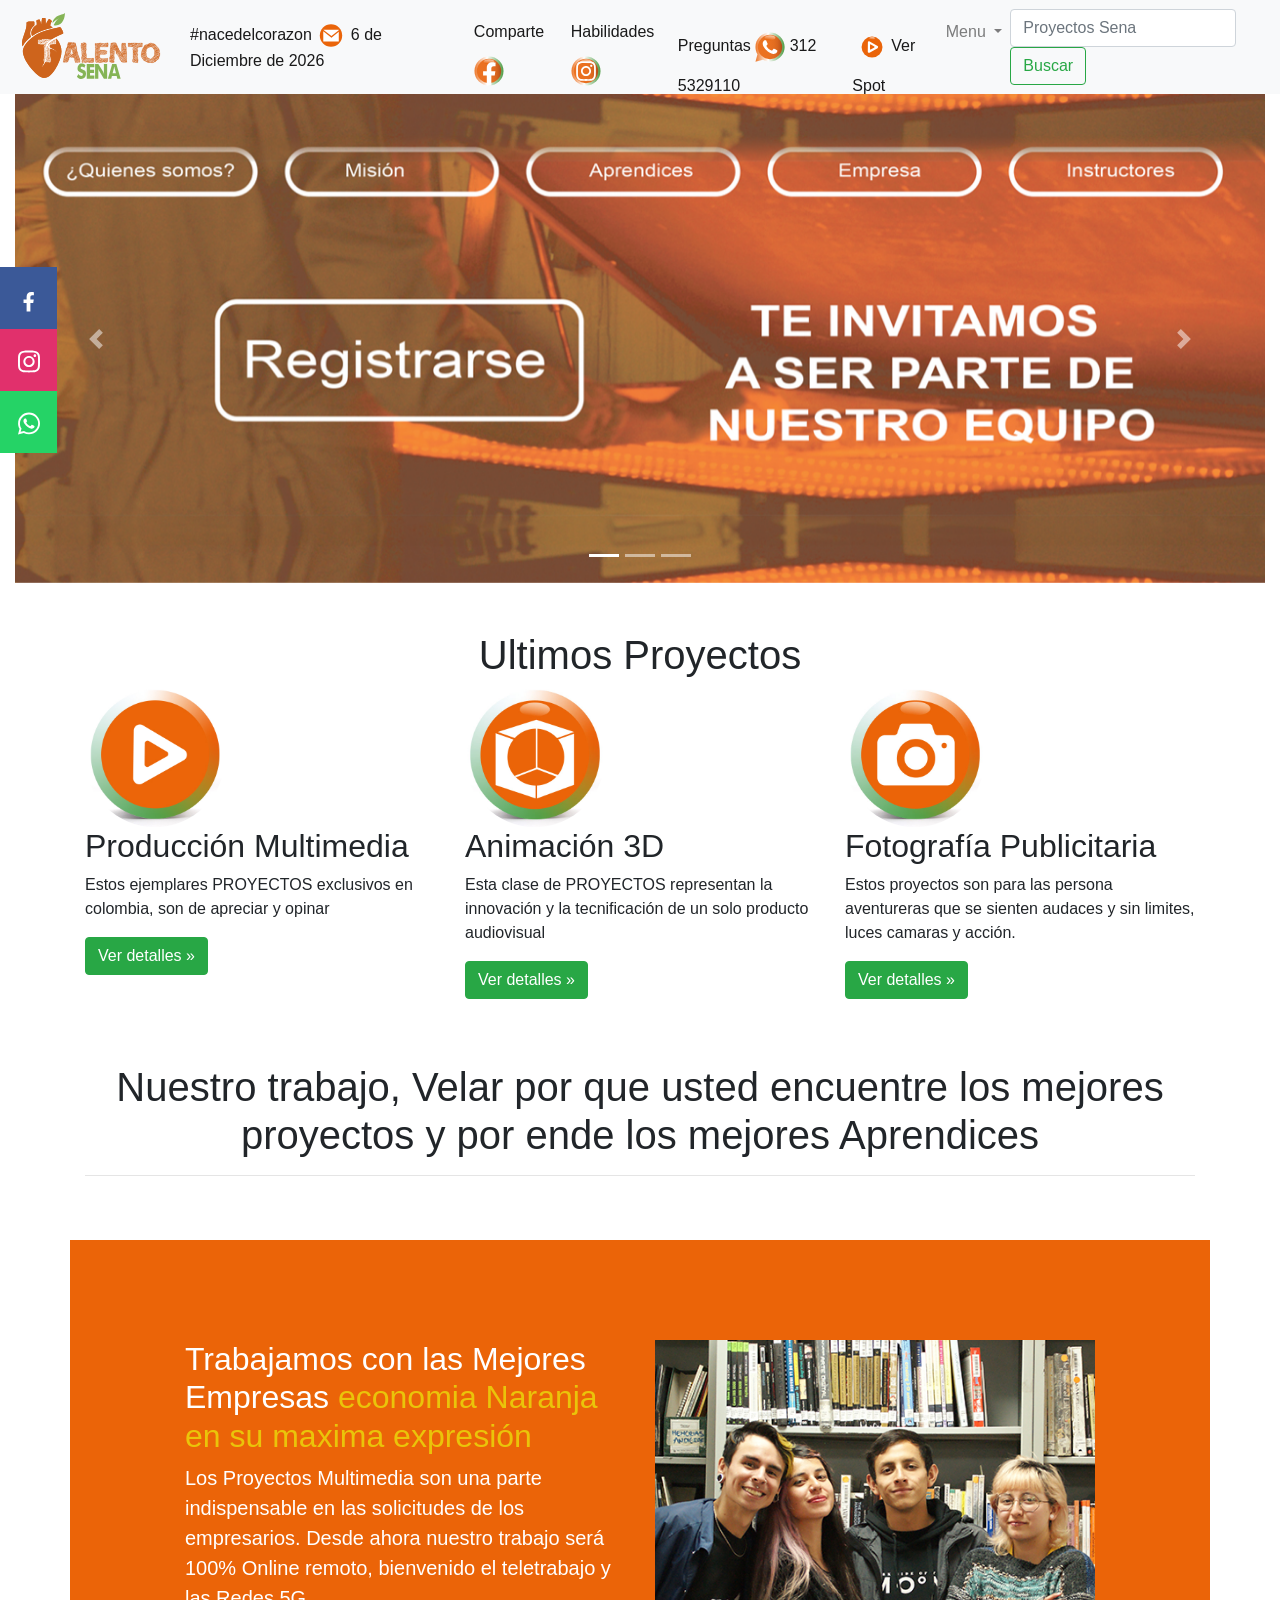
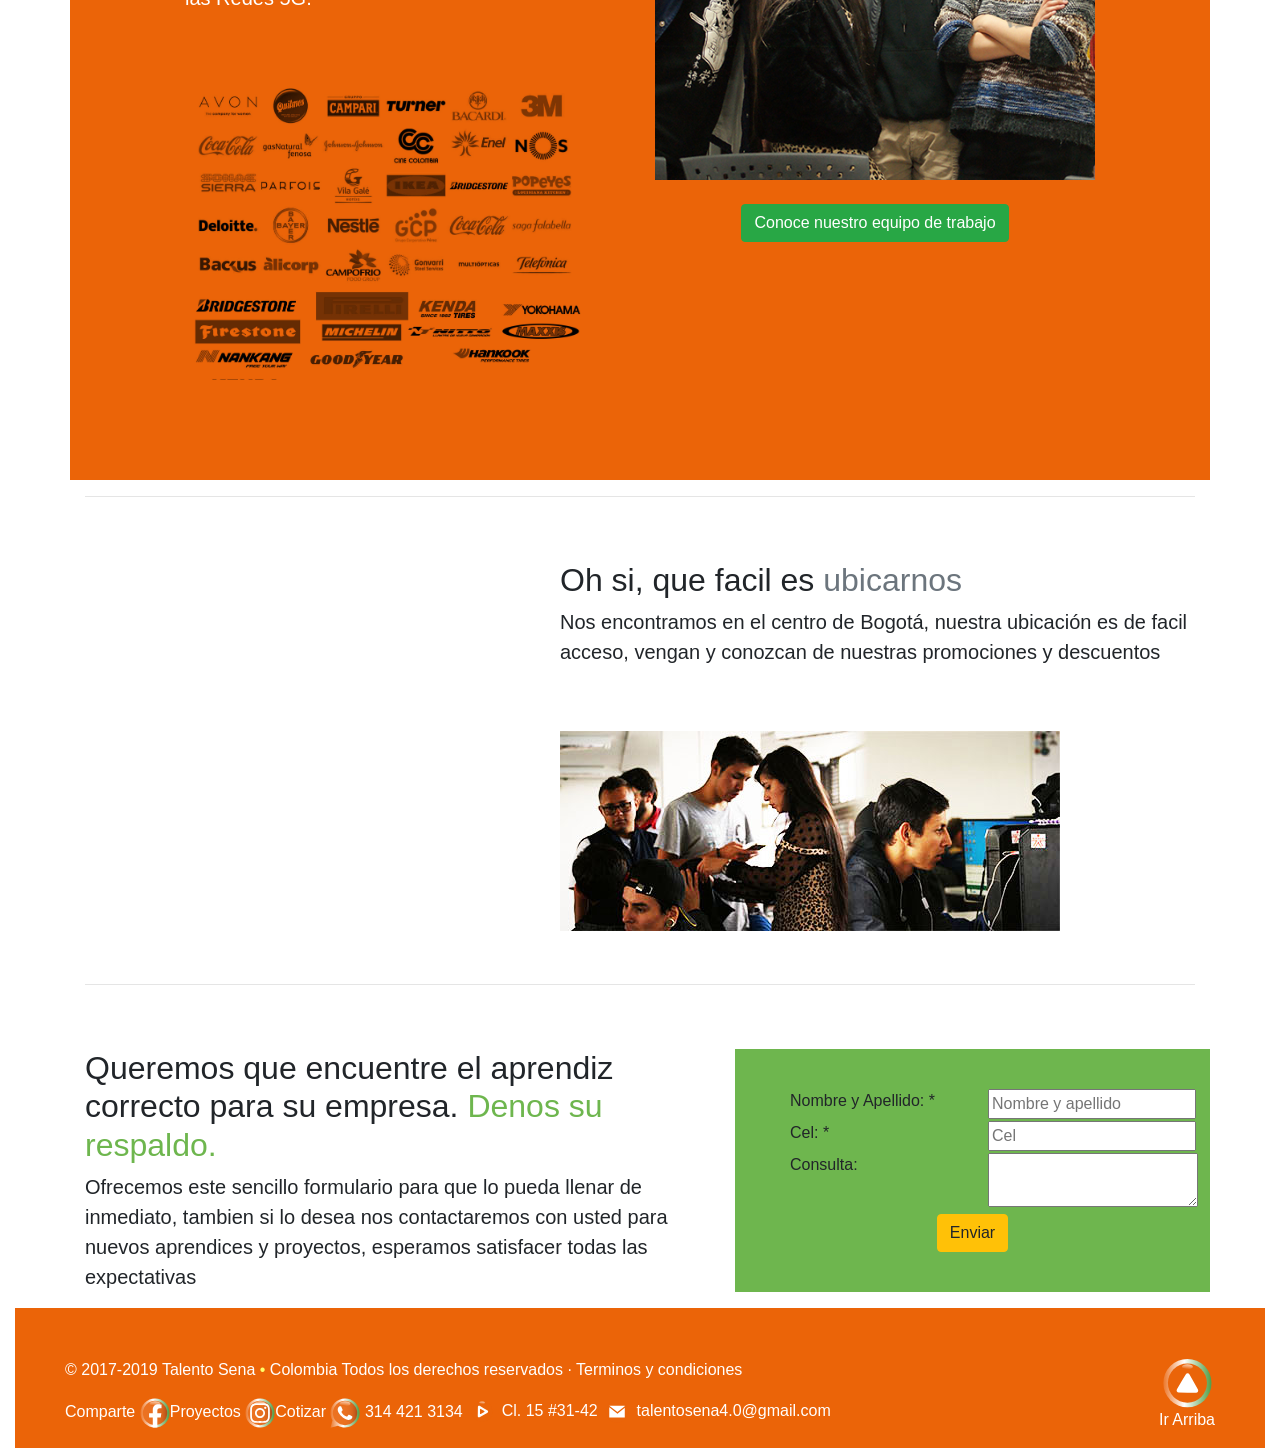
==== index.html @ 84107484 "version inicial 1.0" ====
<!DOCTYPE html>
<html lang="es">
<head>
  <meta charset="UTF-8">
    
    <meta name="viewport" content="width=device-width, initial-scale=1, shrink-to-fit=no">
    <meta name="description" content="talento sena">
    <title>Talento Sena</title>

    <link rel="stylesheet" type="text/css" href="css/bootstrap.min.css">
    <link rel="stylesheet" type="text/css" href="css/animate.css">
    <link rel="stylesheet" type="text/css" href="css/miestilo.css">
    <link rel="shortcut icon" href="favicon.ico" type="image/x-icon">
    <link rel="icon" href="favicon.ico" type="image/x-icon">
    <link rel="stylesheet" href="https://cdnjs.cloudflare.com/ajax/libs/font-awesome/4.7.0/css/font-awesome.min.css">

  </head>
  <body>
    <div class="icon-bar">
  <span title="Siguenos en nuestro Marketplace"><a href="#" class="facebook"><img src="img/facebookW.svg" class="animated rubberBand infinite" height="25px"></a></span>
  <span title="Comparte nuestros Rines y Llantas"><a href="#" class="ins"><img src="img/instagram-w.svg" class="animated rubberBand infinite" height="25px"></a></span>
  <span title="Escribenos, te responderemos de inmediato"><a href="https://api.whatsapp.com/send?phone=573144213134&amp;text=Hola!%20somos%20Rines%20y%20Llantas%20AM%20estamos%20para%20servirle" class="wp"><img src="img/whatsapp-w.svg" class="animated rubberBand infinite" height="25px" ></a></span>
    </div>
<div class="container-fluid">
  <div class="row">
  <nav class="col-lg-12 col-sm-12 navbar navbar-expand-md navbar-light bg-light">
    <a class="navbar-brand" href="#"><img src="img/logo.svg" width="150px"></a>
    <button class="navbar-toggler" type="button" data-toggle="collapse" data-target="#navbarCollapse" aria-controls="navbarCollapse" aria-expanded="false" aria-label="Toggle navigation">
      <span class="navbar-toggler-icon"></span>
    </button>
    <div class="collapse navbar-collapse" id="navbarCollapse">
      <ul class="navbar-nav mr-auto">
        <li class="nav-item active">
          <a class="nav-link" href="#">#nacedelcorazon<span class="sr-only">(current)</span>&nbsp;<img src="img/mail.svg" width="30px" height="100%">&nbsp;<script>
var meses = new Array ("Enero","Febrero","Marzo","Abril","Mayo","Junio","Julio","Agosto","Septiembre","Octubre","Noviembre","Diciembre");
var f=new Date();
document.write(f.getDate() + " de " + meses[f.getMonth()] + " de " + f.getFullYear());
</script></a>
        </li>      
        <!--<li class="nav-item">
          <a class="nav-link disabled" href="https://getbootstrap.com/docs/4.3/examples/carousel/#">Disabled</a>
        </li>-->
      </ul>
      <ul class="navbar-nav">   
        <li class="nav-item active d-flex justify-content-end">
          <a class="nav-link animated tada infinite" href="#">Comparte<span class="sr-only">(current)</span>&nbsp;<img src="img/facebook-brands.svg" width="30px" height="100%"></a>
          <a class="nav-link" href="#">Habilidades<span class="sr-only">(current)</span>&nbsp;<img src="img/instagram-brands.svg" width="30px" height="100%"></a>
          <a class="nav-link animated tada infinite" href="https://api.whatsapp.com/send?phone=57312 5329110&amp;text=Hola!%20somos%20Talento%20Sena%20estamos%20para%20servirle">Preguntas<span class="sr-only">(current)</span>&nbsp;<img src="img/whatsapp-brands.svg" width="30px" height="100%">&nbsp;312 5329110</a>
          <a class="nav-link" href="#ubicacion"><span class="sr-only">(current)</span>&nbsp;<img src="img/home-solid.svg" width="30px" height="100%">&nbsp;Ver Spot</a>
        </li>
        <li class="nav-item dropdown">
        <a class="nav-link dropdown-toggle" href="#" id="navbarDropdownMenuLink" data-toggle="dropdown" aria-haspopup="true" aria-expanded="false">
          Menu
        </a>
        <div class="dropdown-menu" aria-labelledby="navbarDropdownMenuLink">
          <a class="dropdown-item" href="#">Aprendices</a>
          <a class="dropdown-item" href="#">Empresas</a>
          <a class="dropdown-item" href="#">Instructores</a>
        </div>
      </li>
      </ul>
      <form class="form-inline my-2 my-lg-0">
      <input class="form-control mr-sm-2" type="search" placeholder="Proyectos Sena" aria-label="Search">
      <button class="btn btn-outline-success my-2 my-sm-0" type="submit">Buscar</button>
    </form>
    </div>
  </nav>
  <div id="carouselExampleIndicators" class="col-lg-12 col-sm-12 carousel slide" data-ride="carousel">
  <ol class="carousel-indicators">
    <li data-target="#carouselExampleIndicators" data-slide-to="0" class="active"></li>
    <li data-target="#carouselExampleIndicators" data-slide-to="1"></li>
    <li data-target="#carouselExampleIndicators" data-slide-to="2"></li>
  </ol>
  <div class="carousel-inner">
    <div class="carousel-item active">
      <img src="img/slide1.jpg" class="d-block w-100" alt="rines">
    </div>
    <div class="carousel-item">
      <img src="img/slide2.jpg" class="d-block w-100" alt="llantas">
    </div>
    <div class="carousel-item">
      <img src="img/slide3.jpg" class="d-block w-100" alt="rines y llantas">
    </div>
  </div>
  <a class="carousel-control-prev" href="#carouselExampleIndicators" role="button" data-slide="prev">
    <span class="carousel-control-prev-icon" aria-hidden="true"></span>
    <span class="sr-only">anterior</span>
  </a>
  <a class="carousel-control-next" href="#carouselExampleIndicators" role="button" data-slide="next">
    <span class="carousel-control-next-icon" aria-hidden="true"></span>
    <span class="sr-only">siguiente</span>
  </a>
  </div>
  <div class="col-lg-12"><br><br></div>
  <!-- Marketing messaging and featurettes
  ================================================== -->
  <!-- Wrap the rest of the page in another container to center all the content. -->

  <div class="container marketing">
    <center><h1>Ultimos Proyectos</h1></center>

    <!-- Three columns of text below the carousel -->
    <div class="row">
      <div class="col-lg-4">
        <img src="img/pm1.jpg" class="redondo">
        <h2>Producción Multimedia</h2>
        <p>Estos ejemplares PROYECTOS exclusivos en colombia, son de apreciar y opinar</p>
        <p><a class="btn btn-success" href="#" role="button" type="button" class="btn btn-primary" data-toggle="modal" data-target="#bd-example-modal-lg">Ver detalles »</a></p>
                <!-- Modal -->
        <div class="modal fade" id="bd-example-modal-lg" tabindex="-1" role="dialog" aria-labelledby="exampleModalCenterTitle" aria-hidden="true">
          <div class="modal-dialog modal-lg" role="document">
            <div class="modal-content">
              <div class="modal-header">
                <h5 class="modal-title" id="exampleModalLongTitle">Especialidad</h5><img src="img/stars.svg" width="26px"><img src="img/stars.svg" width="26px"><img src="img/stars.svg" width="26px"><img src="img/stars.svg" width="26px"><img src="img/stars.svg" width="26px">
                <button type="button" class="close" data-dismiss="modal" aria-label="Close">
                  <span aria-hidden="true">&times;</span>
                </button>
              </div>
              <div class="modal-body">
              <img src="img/pmultimedia1.jpg" width="100%">
              </div>
              <div class="modal-footer">
                <button type="button" class="btn btn-secondary" data-dismiss="modal">Cerrar</button>
                <button type="button" class="btn btn-primary">Compartir</button>
              </div>
            </div>
          </div>
        </div>
      </div><!-- /.col-lg-4 -->
      <div class="col-lg-4">
        <img src="img/3d2.jpg" class="redondo">
        <h2>Animación 3D</h2>
        <p>Esta clase de PROYECTOS representan la innovación y la tecnificación de un solo producto audiovisual</p>
        <p><a class="btn btn-success" href="#" role="button" type="button" class="btn btn-primary" data-toggle="modal" data-target="#bd-example-modal-lg2">Ver detalles »</a></p>
                <!-- Modal -->
        <div class="modal fade" id="bd-example-modal-lg2" tabindex="-1" role="dialog" aria-labelledby="exampleModalCenterTitle" aria-hidden="true">
          <div class="modal-dialog modal-lg" role="document">
            <div class="modal-content">
              <div class="modal-header">
                <h5 class="modal-title" id="exampleModalLongTitle">Especialidad</h5><img src="img/stars.svg" width="26px"><img src="img/stars.svg" width="26px"><img src="img/stars.svg" width="26px"><img src="img/stars.svg" width="26px">
                <button type="button" class="close" data-dismiss="modal" aria-label="Close">
                  <span aria-hidden="true">&times;</span>
                </button>
              </div>
              <div class="modal-body">
              <img src="img/a3d1.jpg" width="100%">
              </div>
              <div class="modal-footer">
                <button type="button" class="btn btn-secondary" data-dismiss="modal">Cerrar</button>
                <button type="button" class="btn btn-primary">Compartir</button>
              </div>
            </div>
          </div>
        </div>
      </div><!-- /.col-lg-4 -->
      <div class="col-lg-4">
        <img src="img/fp3.jpg" class="redondo">
        <h2>Fotografía Publicitaria</h2>
        <p>Estos proyectos son para las persona aventureras que se sienten audaces y sin limites, luces camaras y acción.</p>
        <p><a class="btn btn-success" href="#" role="button" type="button" class="btn btn-primary" data-toggle="modal" data-target="#bd-example-modal-lg3">Ver detalles »</a></p>
                <!-- Modal -->
        <div class="modal fade" id="bd-example-modal-lg3" tabindex="-1" role="dialog" aria-labelledby="exampleModalCenterTitle" aria-hidden="true">
          <div class="modal-dialog modal-lg" role="document">
            <div class="modal-content">
              <div class="modal-header">
                <h5 class="modal-title" id="exampleModalLongTitle">Especialidad</h5><img src="img/stars.svg" width="26px"><img src="img/stars.svg" width="26px"><img src="img/stars.svg" width="26px"><img src="img/stars.svg" width="26px">
                <button type="button" class="close" data-dismiss="modal" aria-label="Close">
                  <span aria-hidden="true">&times;</span>
                </button>
              </div>
              <div class="modal-body">
              <img src="img/fpublicitaria1.jpg" width="100%">
              </div>
              <div class="modal-footer">
                <button type="button" class="btn btn-secondary" data-dismiss="modal">Cerrar</button>
                <button type="button" class="btn btn-primary">Compartir</button>
              </div>
            </div>
          </div>
        </div>
      </div><!-- /.col-lg-4 -->
    </div><!-- /.row -->
    <div class="col-lg-12"><br><br></div>

    <!-- START THE FEATURETTES -->
    <center><h1>Nuestro trabajo, Velar por que usted encuentre los mejores proyectos y por ende los mejores Aprendices</h1></center>
    <hr class="featurette-divider">
  <div class="col-lg-12"><br><br></div>
    <div class="row featurette" style="background-color: #EB6408; padding: 100px">
      <div class="col-lg-6 col-md-7">
        <h2 class="featurette-heading" style="color: white">Trabajamos con las Mejores Empresas<span style="color: #EAC40A">&nbsp;economia Naranja en su maxima expresión</span></h2>
        <p class="lead" style="color: white">Los Proyectos Multimedia son una parte indispensable en las solicitudes de los empresarios. Desde ahora nuestro trabajo será 100% Online remoto, bienvenido el teletrabajo y las Redes 5G.</p><br><br><img src="img/marcas.jpg" width="400px">
      </div>
      <div class="col-lg-6 col-md-5">
        <img src="img/equipo.jpg" width="100%"><br><br>
        <p style="display: flex; justify-content: center; margin: auto;"><a class="btn btn-success" href="#" role="button" type="button" class="btn btn-primary" data-toggle="modal" data-target="#bd-example-modal-lg4">Conoce nuestro equipo de trabajo</a></p>
        <!-- Modal -->
        <div class="modal fade" id="bd-example-modal-lg4" tabindex="-1" role="dialog" aria-labelledby="exampleModalCenterTitle" aria-hidden="true">
          <div class="modal-dialog modal-lg" role="document">
            <div class="modal-content">
              <div class="modal-header">
                <h5 class="modal-title" id="exampleModalLongTitle">Equipo de Trabajo</h5><img src="img/stars.svg" width="26px"><img src="img/stars.svg" width="26px"><img src="img/stars.svg" width="26px"><img src="img/stars.svg" width="26px"><img src="img/stars.svg" width="26px">
                <button type="button" class="close" data-dismiss="modal" aria-label="Close">
                  <span aria-hidden="true">&times;</span>
                </button>
              </div>
              <div class="modal-body">
                <div class="row">
                  <div class="col-lg-3">
                    <img src="img/sua.jpg" class="redondo">
                    <h4>Brayan Sua</h4>
                    <p>Estos ejemplares PROYECTOS exclusivos en colombia, son de apreciar y opinar</p>
                    <p><a class="btn btn-success" href="#" role="button" type="button" class="btn btn-primary" data-toggle="modal" data-target="#bd-example-modal-lg">Portafolio »</a></p>
                  </div><!-- /.col-lg-4 -->
                  <div class="col-lg-3">
                    <img src="img/maria.jpg" class="redondo">
                    <h4>Maria Pabon</h4>
                    <p>Estos ejemplares PROYECTOS exclusivos en colombia, son de apreciar y opinar</p>
                    <p><a class="btn btn-success" href="#" role="button" type="button" class="btn btn-primary" data-toggle="modal" data-target="#bd-example-modal-lg">Portafolio »</a></p>
                  </div><!-- /.col-lg-4 -->
                  <div class="col-lg-3">
                    <img src="img/juanp.jpg" class="redondo">
                    <h4>Juan Londoño</h4>
                    <p>Estos ejemplares PROYECTOS exclusivos en colombia, son de apreciar y opinar</p>
                    <p><a class="btn btn-success" href="#" role="button" type="button" class="btn btn-primary" data-toggle="modal" data-target="#bd-example-modal-lg">Portafolio »</a></p>
                  </div><!-- /.col-lg-4 -->
                  <div class="col-lg-3">
                    <img src="img/joha.jpg" class="redondo">
                    <h4>Johana Ramirez</h4>
                    <p>Estos ejemplares PROYECTOS exclusivos en colombia, son de apreciar y opinar</p>
                    <p><a class="btn btn-success" href="#" role="button" type="button" class="btn btn-primary" data-toggle="modal" data-target="#bd-example-modal-lg">Portafolio »</a></p>
                  </div><!-- /.col-lg-4 -->
                </div>
              </div>
              <div class="modal-footer">
                <button type="button" class="btn btn-secondary" data-dismiss="modal">Cerrar</button>
                <button type="button" class="btn btn-primary">Compartir</button>
              </div>
            </div>
          </div>
        </div>
      </div>
    </div>

    <hr class="featurette-divider">
  <div class="col-lg-12"><br><br></div>
    <div class="row featurette">
      <div class="col-lg-7 col-md-7 col-sm-12 order-md-2">
        <h2 class="featurette-heading">Oh si, que facil es<span class="text-muted">&nbsp;ubicarnos</span></h2>
        <p class="lead">Nos encontramos en el centro de Bogotá, nuestra ubicación es de facil acceso, vengan y conozcan de nuestras promociones y descuentos</p>
        <div class="col-lg-12"><br><br></div>
        <img src="img/trabajo.jpg">
      </div>
      <div class="col-lg-5 col-md-5 col-sm-12 order-md-1" id="ubicacion">
        <iframe src="https://www.google.com/maps/embed?pb=!1m18!1m12!1m3!1d994.2347350071971!2d-74.0920988708102!3d4.604955636566678!2m3!1f0!2f0!3f0!3m2!1i1024!2i768!4f13.1!3m3!1m2!1s0x8e3f993c8d7160e3%3A0x4eb5c2cc6a7f9a68!2sRINES%20%26%20LLANTAS%20A.M!5e0!3m2!1ses!2sco!4v1570498695067!5m2!1ses!2sco" width="450" height="400" frameborder="0" style="border:0;" allowfullscreen=""></iframe>
      </div>
    </div>

    <hr class="featurette-divider">
    <div class="col-lg-12"><br><br></div>
    <div class="row featurette">
      <div class="col-md-7">
        <h2 class="featurette-heading">Queremos que encuentre el aprendiz correcto para su empresa. <span style="color: #6EB64E">Denos su respaldo.</span></h2>
        <p class="lead">Ofrecemos este sencillo formulario para que lo pueda llenar de inmediato, tambien si lo desea nos contactaremos con usted para nuevos aprendices y proyectos, esperamos satisfacer todas las expectativas</p>
      </div>
      <div class="col-md-5">
        <form action="envia.php" method="post" class="form-consulta">
        <div class="row animated jackInTheBox" id="tiempo1" style="background-color: #6EB64E ; padding:40px">
            <div class="col-md-6 animated bounceInLeft" id="tiempo2">
                    <label>Nombre y Apellido: <span>*</span>
            </div>
            <div class="col-md-6 animated bounceInRight" id="tiempo3">
                    <input type="text" name="nombre" placeholder="Nombre y apellido" class="campo-form" required>
                    </label>
            </div>
            <div class="col-md-6 animated bounceInLeft" id="tiempo4">
                    <label>Cel: <span>*</span>
            </div>
            <div class="col-md-6 animated bounceInRight" id="tiempo5">
                    <input type="text" name="cel" placeholder="Cel" class="campo-form" required>
                    </label>
            </div>
            <div class="col-md-6 animated bounceInLeft" id="tiempo6">    
                    <label>Consulta:
            </div>
            <div class="col-md-6 animated bounceInRight" id="tiempo7"> 
                    <textarea name="consulta" class="campo-form"></textarea>
                    </label>
            </div>
            <div class="col-md-12 animated jackInTheBox" id="tiempo8">
                    <center><input type="submit" value="Enviar" class="btn btn-warning"></center>
            </div>
                  </form>
      </div>
    </div>

    <hr class="featurette-divider">

    <!-- /END THE FEATURETTES -->

  </div>
</div>
</div>


  <!-- FOOTER -->
  <footer class="col-lg-12 col-sm-12" style="display:block; background-color: #EB6408; padding: 50px; color: white; height: 100%">
    <p class="float-right"><a href="#" style="color: white"><img src="img/arriba.svg">Ir Arriba</a></p>
    <p>© 2017-2019 Talento Sena&nbsp;<span style="color: #ffff68">•</span> Colombia <a href="#" style="color: white">Todos los derechos reservados</a> · <a href="#" style="color: white">Terminos y condiciones</a></p>
    <a class="float-left" href="#" style="color: white">Comparte<span class="sr-only">(current)</span>&nbsp;<img src="img/facebook-brands.svg" width="30px" height="100%"></a>
    <a class="float-left" href="#" style="color: white">Proyectos<span class="sr-only">(current)</span>&nbsp;<img src="img/instagram-brands.svg" width="30px" height="100%"></a>
    <a class="float-left" href="https://api.whatsapp.com/send?phone=573144213134&amp;text=Hola!%20somos%20Rines%20y%20Llantas%20AM%20estamos%20para%20servirle" style="color: white">Cotizar<span class="sr-only">(current)</span>&nbsp;<img src="img/whatsapp-brands.svg" width="30px" height="100%">&nbsp;314 421 3134</a>
    <a class="float-left" href="#ubicacion" style="color: white"><span class="sr-only">(current)</span>&nbsp;<img src="img/home-solid.svg" width="30px" height="100%">&nbsp;Cl. 15 #31-42&nbsp;<img src="img/mail.svg" width="30px" height="100%">&nbsp;talentosena4.0@gmail.com</a>
  </footer>
</main>
<script src="https://code.jquery.com/jquery-3.3.1.slim.min.js" integrity="sha384-q8i/X+965DzO0rT7abK41JStQIAqVgRVzpbzo5smXKp4YfRvH+8abtTE1Pi6jizo" crossorigin="anonymous"></script>
    <script src="https://cdnjs.cloudflare.com/ajax/libs/popper.js/1.14.7/umd/popper.min.js" integrity="sha384-UO2eT0CpHqdSJQ6hJty5KVphtPhzWj9WO1clHTMGa3JDZwrnQq4sF86dIHNDz0W1" crossorigin="anonymous"></script>
    <script src="https://stackpath.bootstrapcdn.com/bootstrap/4.3.1/js/bootstrap.min.js" integrity="sha384-JjSmVgyd0p3pXB1rRibZUAYoIIy6OrQ6VrjIEaFf/nJGzIxFDsf4x0xIM+B07jRM" crossorigin="anonymous"></script>

</body>
</html>
---- css/miestilo.css ----
.bd-placeholder-img {
        font-size: 1.125rem;
        text-anchor: middle;
        -webkit-user-select: none;
        -moz-user-select: none;
        -ms-user-select: none;
        user-select: none;
      }

      @media (min-width: 768px) {
        .bd-placeholder-img-lg {
          font-size: 3.5rem;
        }
      }
.redondo{
  width: 140px;
  height: 140px;
  border-radius: 300px
}
body {margin:0;height:2000px;}

.icon-bar {
  position: fixed;
  top: 40%;
  -webkit-transform: translateY(-50%);
  -ms-transform: translateY(-50%);
  transform: translateY(-50%);
  z-index: 999
}

.icon-bar a {
  display: block;
  text-align: center;
  padding: 16px;
  transition: all 0.3s ease;
  color: white;
  font-size: 20px;
}

.icon-bar a:hover {
  background-color: #000;
}

.facebook {
  background: #3B5998;
  color: white;
}

.twitter {
  background: #55ACEE;
  color: white;
}

.google {
  background: #dd4b39;
  color: white;
}

.linkedin {
  background: #007bb5;
  color: white;
}

.youtube {
  background: #bb0000;
  color: white;
}

.content {
  margin-left: 75px;
  font-size: 30px;
}
.wp{
  display: block;
  background-color: #25d366
}
.ins{
  display: block;
  background-color: #E1306C
}
@media only screen and (max-width: 768px) {
  /* For mobile phones: */
  [class*="col-"] {
    width: 100%;
  }
  [class*="carousel slide"] {
    display: block;
    top: 22%
  }
  [class*="icon-bar"]{
    position: sticky;
    top: 65%;
    display:flex;
    justify-content: flex-end;
  }
   [class*="text"]{
    display:none;
  }
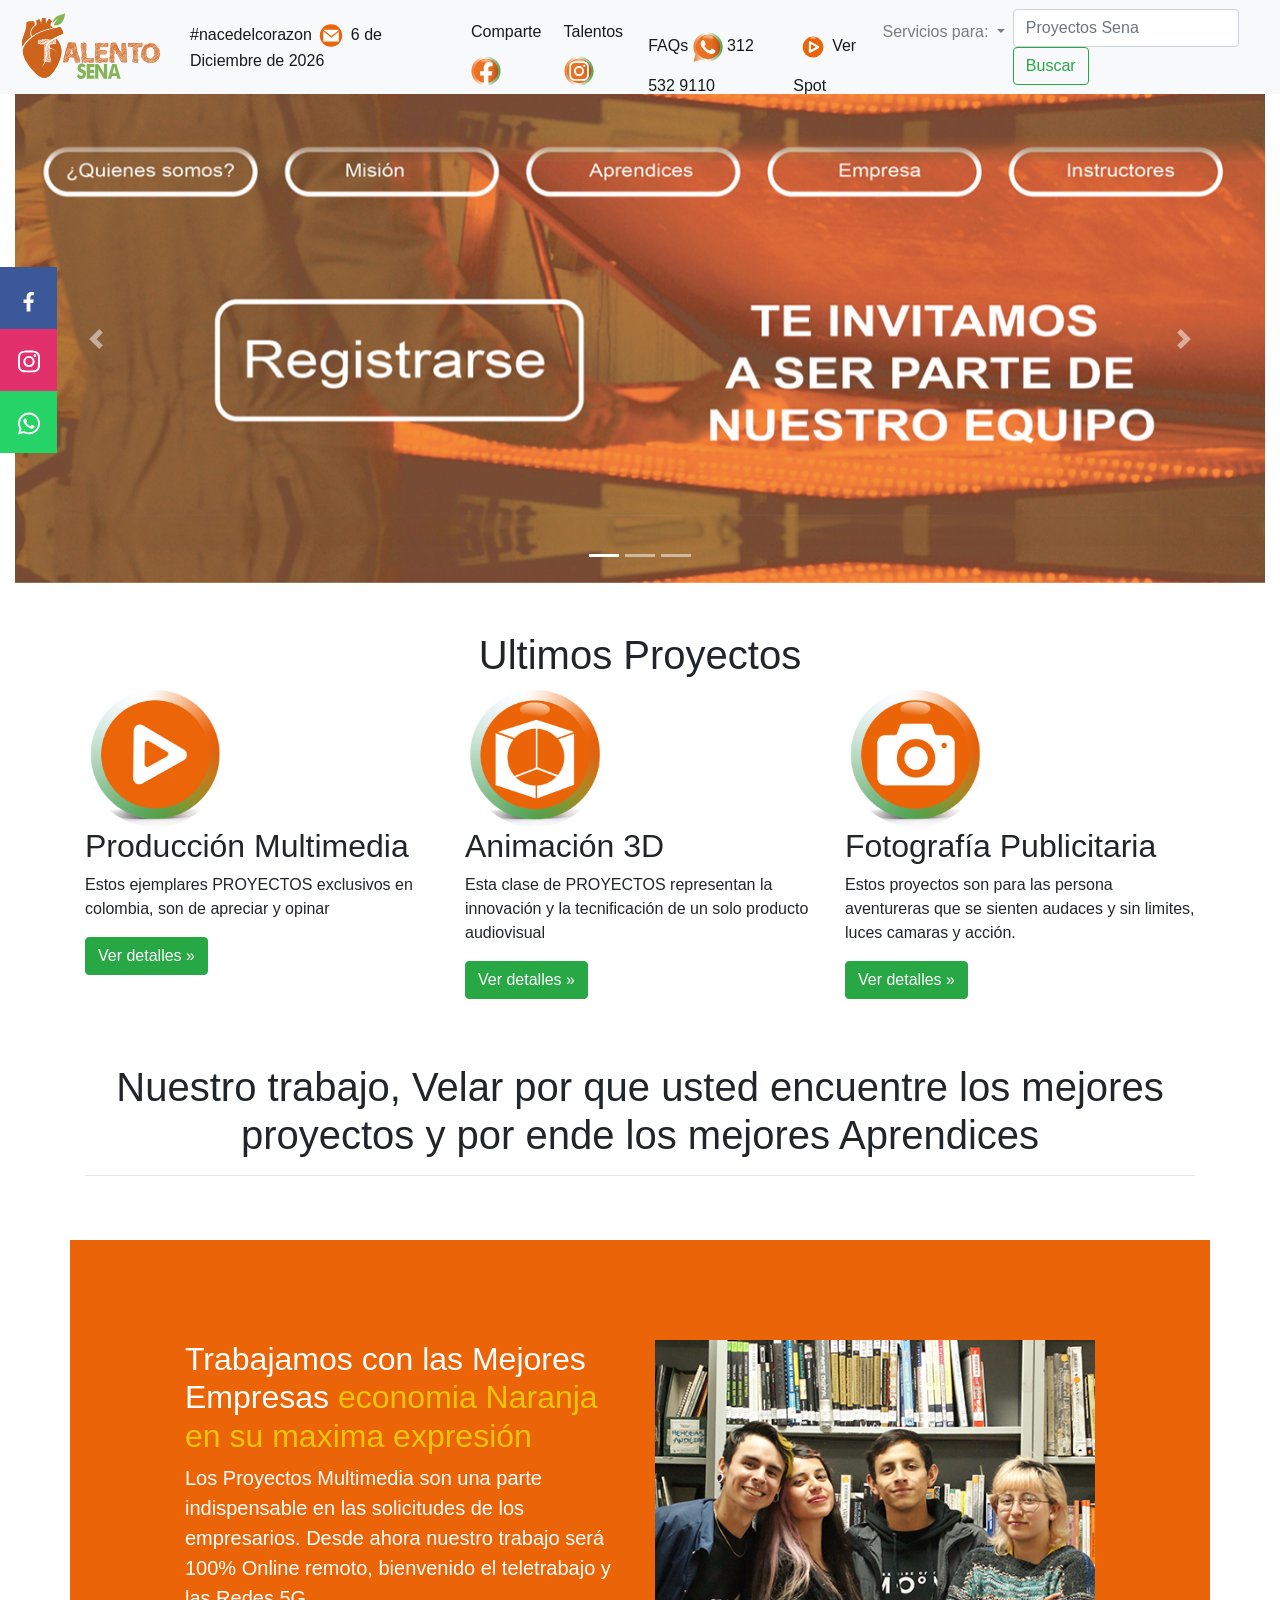
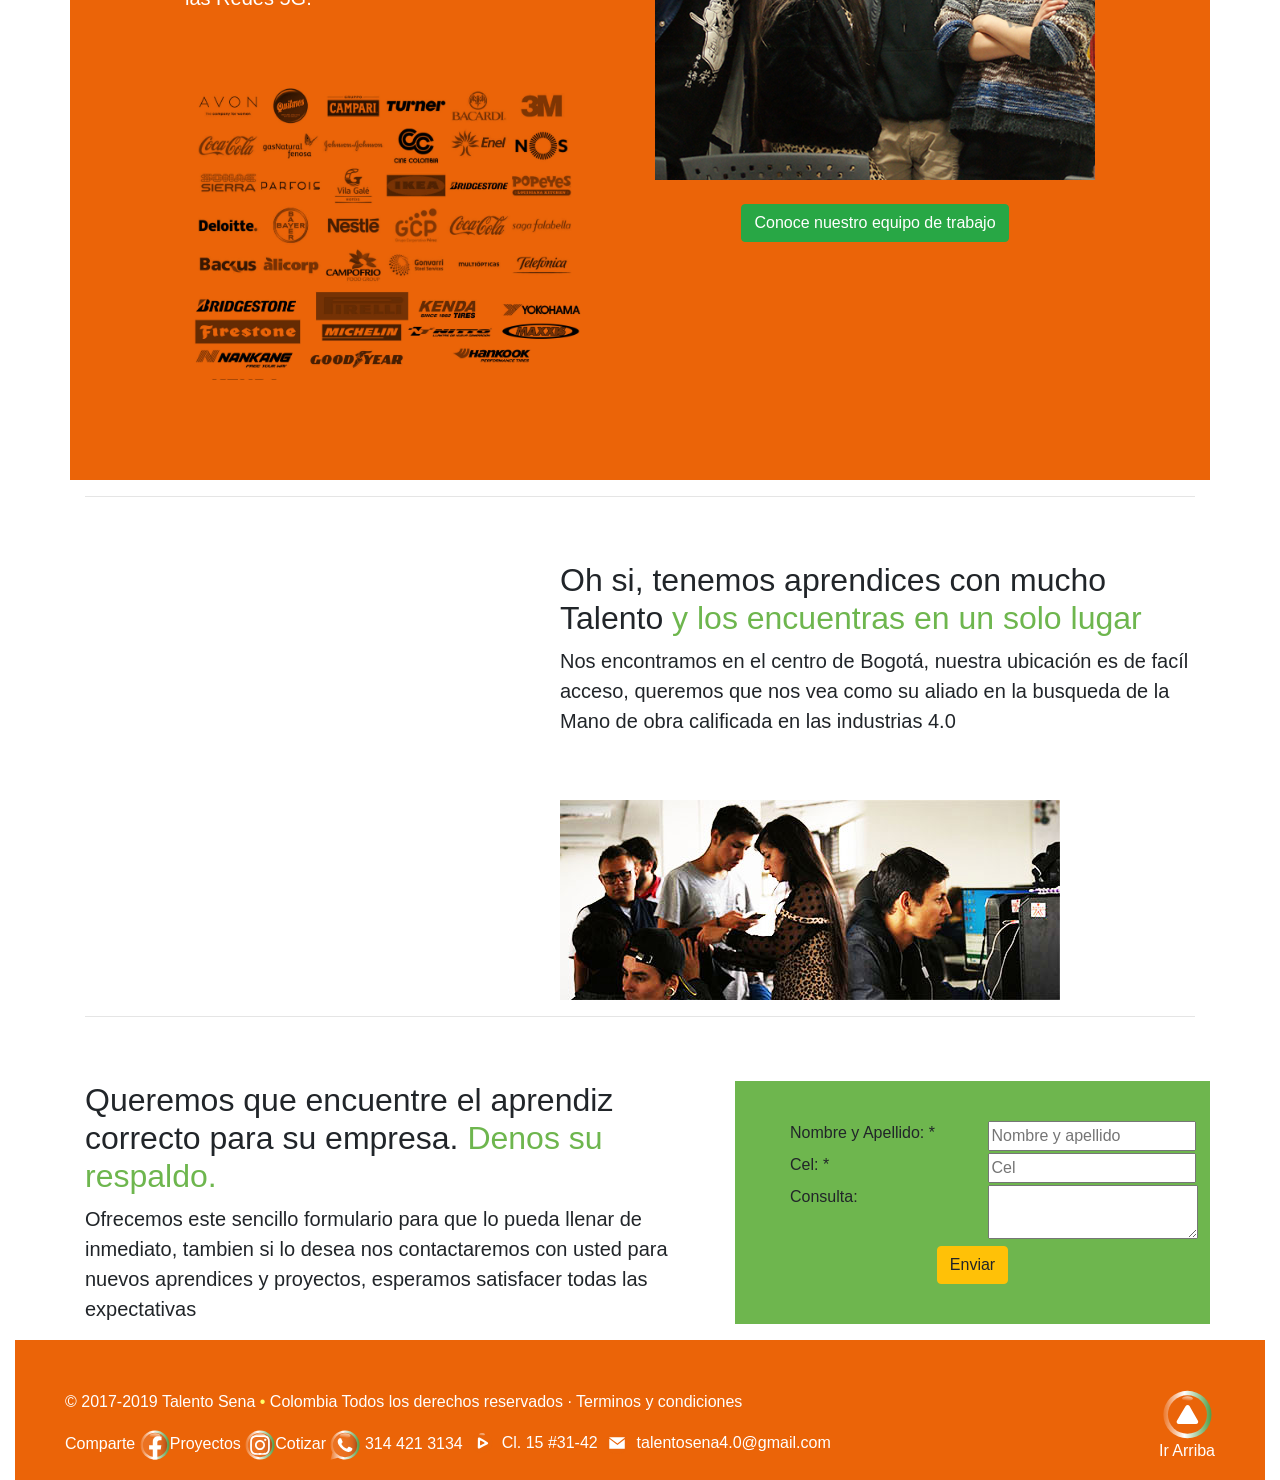
==== commit d7eee8ca: "Actualizacion de contenidos 16 de Abril 2020" ====
--- a/index.html
+++ b/index.html
@@ -17,9 +17,9 @@
   </head>
   <body>
     <div class="icon-bar">
-  <span title="Siguenos en nuestro Marketplace"><a href="#" class="facebook"><img src="img/facebookW.svg" class="animated rubberBand infinite" height="25px"></a></span>
-  <span title="Comparte nuestros Rines y Llantas"><a href="#" class="ins"><img src="img/instagram-w.svg" class="animated rubberBand infinite" height="25px"></a></span>
-  <span title="Escribenos, te responderemos de inmediato"><a href="https://api.whatsapp.com/send?phone=573144213134&amp;text=Hola!%20somos%20Rines%20y%20Llantas%20AM%20estamos%20para%20servirle" class="wp"><img src="img/whatsapp-w.svg" class="animated rubberBand infinite" height="25px" ></a></span>
+  <span title="Siguenos en nuestro Fanpage con el hashtag #nacedelcorazón"><a href="https://www.facebook.com/Talento-SENA-107209784064004/" class="facebook"><img src="img/facebookW.svg" class="animated rubberBand infinite" height="25px"></a></span>
+  <span title="Comparte nuestros Talentos"><a href="https://www.instagram.com/talentosena4.0/" class="ins"><img src="img/instagram-w.svg" class="animated rubberBand infinite" height="25px"></a></span>
+  <span title="Escribenos, te responderemos de inmediato"><a href="https://api.whatsapp.com/send?phone=573125329110&amp;text=Hola!%20somos%20Talento%20Sena%20estamos%20para%20ayudarte" class="wp"><img src="img/whatsapp-w.svg" class="animated rubberBand infinite" height="25px" ></a></span>
     </div>
 <div class="container-fluid">
   <div class="row">
@@ -43,14 +43,14 @@
       </ul>
       <ul class="navbar-nav">   
         <li class="nav-item active d-flex justify-content-end">
-          <a class="nav-link animated tada infinite" href="#">Comparte<span class="sr-only">(current)</span>&nbsp;<img src="img/facebook-brands.svg" width="30px" height="100%"></a>
-          <a class="nav-link" href="#">Habilidades<span class="sr-only">(current)</span>&nbsp;<img src="img/instagram-brands.svg" width="30px" height="100%"></a>
-          <a class="nav-link animated tada infinite" href="https://api.whatsapp.com/send?phone=57312 5329110&amp;text=Hola!%20somos%20Talento%20Sena%20estamos%20para%20servirle">Preguntas<span class="sr-only">(current)</span>&nbsp;<img src="img/whatsapp-brands.svg" width="30px" height="100%">&nbsp;312 5329110</a>
+          <a class="nav-link animated tada infinite" href="https://www.facebook.com/Talento-SENA-107209784064004/" target="_blank">Comparte<span class="sr-only">(current)</span>&nbsp;<img src="img/facebook-brands.svg" width="30px" height="100%"></a>
+          <a class="nav-link" href="https://www.instagram.com/talentosena4.0/" target="_blank">Talentos<span class="sr-only">(current)</span>&nbsp;<img src="img/instagram-brands.svg" width="30px" height="100%"></a>
+          <a class="nav-link animated tada infinite" href="https://api.whatsapp.com/send?phone=573125329110&amp;text=Hola!%20somos%20Talento%20Sena%20estamos%20para%20ayudarte">FAQs<span class="sr-only">(current)</span>&nbsp;<img src="img/whatsapp-brands.svg" width="30px" height="100%">&nbsp;312 532 9110</a>
           <a class="nav-link" href="#ubicacion"><span class="sr-only">(current)</span>&nbsp;<img src="img/home-solid.svg" width="30px" height="100%">&nbsp;Ver Spot</a>
         </li>
         <li class="nav-item dropdown">
         <a class="nav-link dropdown-toggle" href="#" id="navbarDropdownMenuLink" data-toggle="dropdown" aria-haspopup="true" aria-expanded="false">
-          Menu
+          Servicios para:
         </a>
         <div class="dropdown-menu" aria-labelledby="navbarDropdownMenuLink">
           <a class="dropdown-item" href="#">Aprendices</a>
@@ -73,13 +73,13 @@
   </ol>
   <div class="carousel-inner">
     <div class="carousel-item active">
-      <img src="img/slide1.jpg" class="d-block w-100" alt="rines">
+      <img src="img/slide1.jpg" class="d-block w-100" alt="Talento Sena">
     </div>
     <div class="carousel-item">
-      <img src="img/slide2.jpg" class="d-block w-100" alt="llantas">
+      <img src="img/slide2.jpg" class="d-block w-100" alt="Aprendices">
     </div>
     <div class="carousel-item">
-      <img src="img/slide3.jpg" class="d-block w-100" alt="rines y llantas">
+      <img src="img/slide3.jpg" class="d-block w-100" alt="Instructores">
     </div>
   </div>
   <a class="carousel-control-prev" href="#carouselExampleIndicators" role="button" data-slide="prev">
@@ -209,26 +209,26 @@
                   <div class="col-lg-3">
                     <img src="img/sua.jpg" class="redondo">
                     <h4>Brayan Sua</h4>
-                    <p>Estos ejemplares PROYECTOS exclusivos en colombia, son de apreciar y opinar</p>
-                    <p><a class="btn btn-success" href="#" role="button" type="button" class="btn btn-primary" data-toggle="modal" data-target="#bd-example-modal-lg">Portafolio »</a></p>
+                    <p>Capaz de crear y transmitir mensajes visuales mediante la aplicación de técnicas de reproducción gráfica de acuerdo a las demandas sociales, culturales y políticas de nuestro país.</p>
+                    <p><a class="btn btn-success" href="https://brayansua.000webhostapp.com/" role="button" type="button" class="btn btn-primary" data-toggle="modal" data-target="#bd-example-modal-lg">Portafolio »</a></p>
                   </div><!-- /.col-lg-4 -->
                   <div class="col-lg-3">
                     <img src="img/maria.jpg" class="redondo">
                     <h4>Maria Pabon</h4>
-                    <p>Estos ejemplares PROYECTOS exclusivos en colombia, son de apreciar y opinar</p>
-                    <p><a class="btn btn-success" href="#" role="button" type="button" class="btn btn-primary" data-toggle="modal" data-target="#bd-example-modal-lg">Portafolio »</a></p>
+                    <p>Productora Multimedia, enfocada en la elaboración de contenidos transmedia, conocimientos en Pre, Pro y Postproducción Audiovisual, creación de historias, ilustración digital, públicidad, edición de imagenes y fotografía. Habilidad en liderazgo, y actitud para concluir ideas en colectivo, capacidad de resiliencia y comunicación asertiva</p>
+                    <p><a class="btn btn-success" href="https://paginalunar.000webhostapp.com/" role="button" type="button" class="btn btn-primary" data-toggle="modal" data-target="#bd-example-modal-lg" target="_blank">Portafolio »</a></p>
                   </div><!-- /.col-lg-4 -->
                   <div class="col-lg-3">
                     <img src="img/juanp.jpg" class="redondo">
                     <h4>Juan Londoño</h4>
-                    <p>Estos ejemplares PROYECTOS exclusivos en colombia, son de apreciar y opinar</p>
-                    <p><a class="btn btn-success" href="#" role="button" type="button" class="btn btn-primary" data-toggle="modal" data-target="#bd-example-modal-lg">Portafolio »</a></p>
+                    <p>Capaz de crear y transmitir mensajes visuales mediante la aplicación de técnicas de reproducción gráfica de acuerdo a las demandas sociales, culturales y políticas de nuestro país.</p>
+                    <p><a class="btn btn-success" href="https://juan-productormultimedia.000webhostapp.com/Mitrabajo.html" role="button" type="button" class="btn btn-primary" data-toggle="modal" data-target="#bd-example-modal-lg" target="_blank">Portafolio »</a></p>
                   </div><!-- /.col-lg-4 -->
                   <div class="col-lg-3">
                     <img src="img/joha.jpg" class="redondo">
                     <h4>Johana Ramirez</h4>
-                    <p>Estos ejemplares PROYECTOS exclusivos en colombia, son de apreciar y opinar</p>
-                    <p><a class="btn btn-success" href="#" role="button" type="button" class="btn btn-primary" data-toggle="modal" data-target="#bd-example-modal-lg">Portafolio »</a></p>
+                    <p>Productora Multimedia en etapa lectiva  dedicada a la ilustracion analoga y digital  desarrollando asi  piezas graficas y pre post produccion audiovisual</p>
+                    <p><a class="btn btn-success" href="https://jhnrmrz.000webhostapp.com/Portafolioweb/" role="button" type="button" class="btn btn-primary" data-toggle="modal" data-target="#bd-example-modal-lg" target="_blank">Portafolio »</a></p>
                   </div><!-- /.col-lg-4 -->
                 </div>
               </div>
@@ -246,13 +246,13 @@
   <div class="col-lg-12"><br><br></div>
     <div class="row featurette">
       <div class="col-lg-7 col-md-7 col-sm-12 order-md-2">
-        <h2 class="featurette-heading">Oh si, que facil es<span class="text-muted">&nbsp;ubicarnos</span></h2>
-        <p class="lead">Nos encontramos en el centro de Bogotá, nuestra ubicación es de facil acceso, vengan y conozcan de nuestras promociones y descuentos</p>
+        <h2 class="featurette-heading">Oh si, tenemos aprendices con mucho Talento<span style="color: #6EB64E">&nbsp;y los encuentras en un solo lugar</span></h2>
+        <p class="lead">Nos encontramos en el centro de Bogotá, nuestra ubicación es de facíl acceso, queremos que nos vea como su aliado en la busqueda de la Mano de obra calificada en las industrias 4.0</p>
         <div class="col-lg-12"><br><br></div>
         <img src="img/trabajo.jpg">
       </div>
       <div class="col-lg-5 col-md-5 col-sm-12 order-md-1" id="ubicacion">
-        <iframe src="https://www.google.com/maps/embed?pb=!1m18!1m12!1m3!1d994.2347350071971!2d-74.0920988708102!3d4.604955636566678!2m3!1f0!2f0!3f0!3m2!1i1024!2i768!4f13.1!3m3!1m2!1s0x8e3f993c8d7160e3%3A0x4eb5c2cc6a7f9a68!2sRINES%20%26%20LLANTAS%20A.M!5e0!3m2!1ses!2sco!4v1570498695067!5m2!1ses!2sco" width="450" height="400" frameborder="0" style="border:0;" allowfullscreen=""></iframe>
+        <iframe src="https://www.google.com/maps/embed?pb=!1m18!1m12!1m3!1d3976.8733988831855!2d-74.09423858529563!3d4.616664043666135!2m3!1f0!2f0!3f0!3m2!1i1024!2i768!4f13.1!3m3!1m2!1s0x8e3f996f79f4e283%3A0x5856b6b66ab6bd34!2sCENIGRAF!5e0!3m2!1ses!2sco!4v1587052165827!5m2!1ses!2sco" width="450" height="400" frameborder="0" style="border:0;" allowfullscreen="" aria-hidden="false" tabindex="0"></iframe>
       </div>
     </div>
 
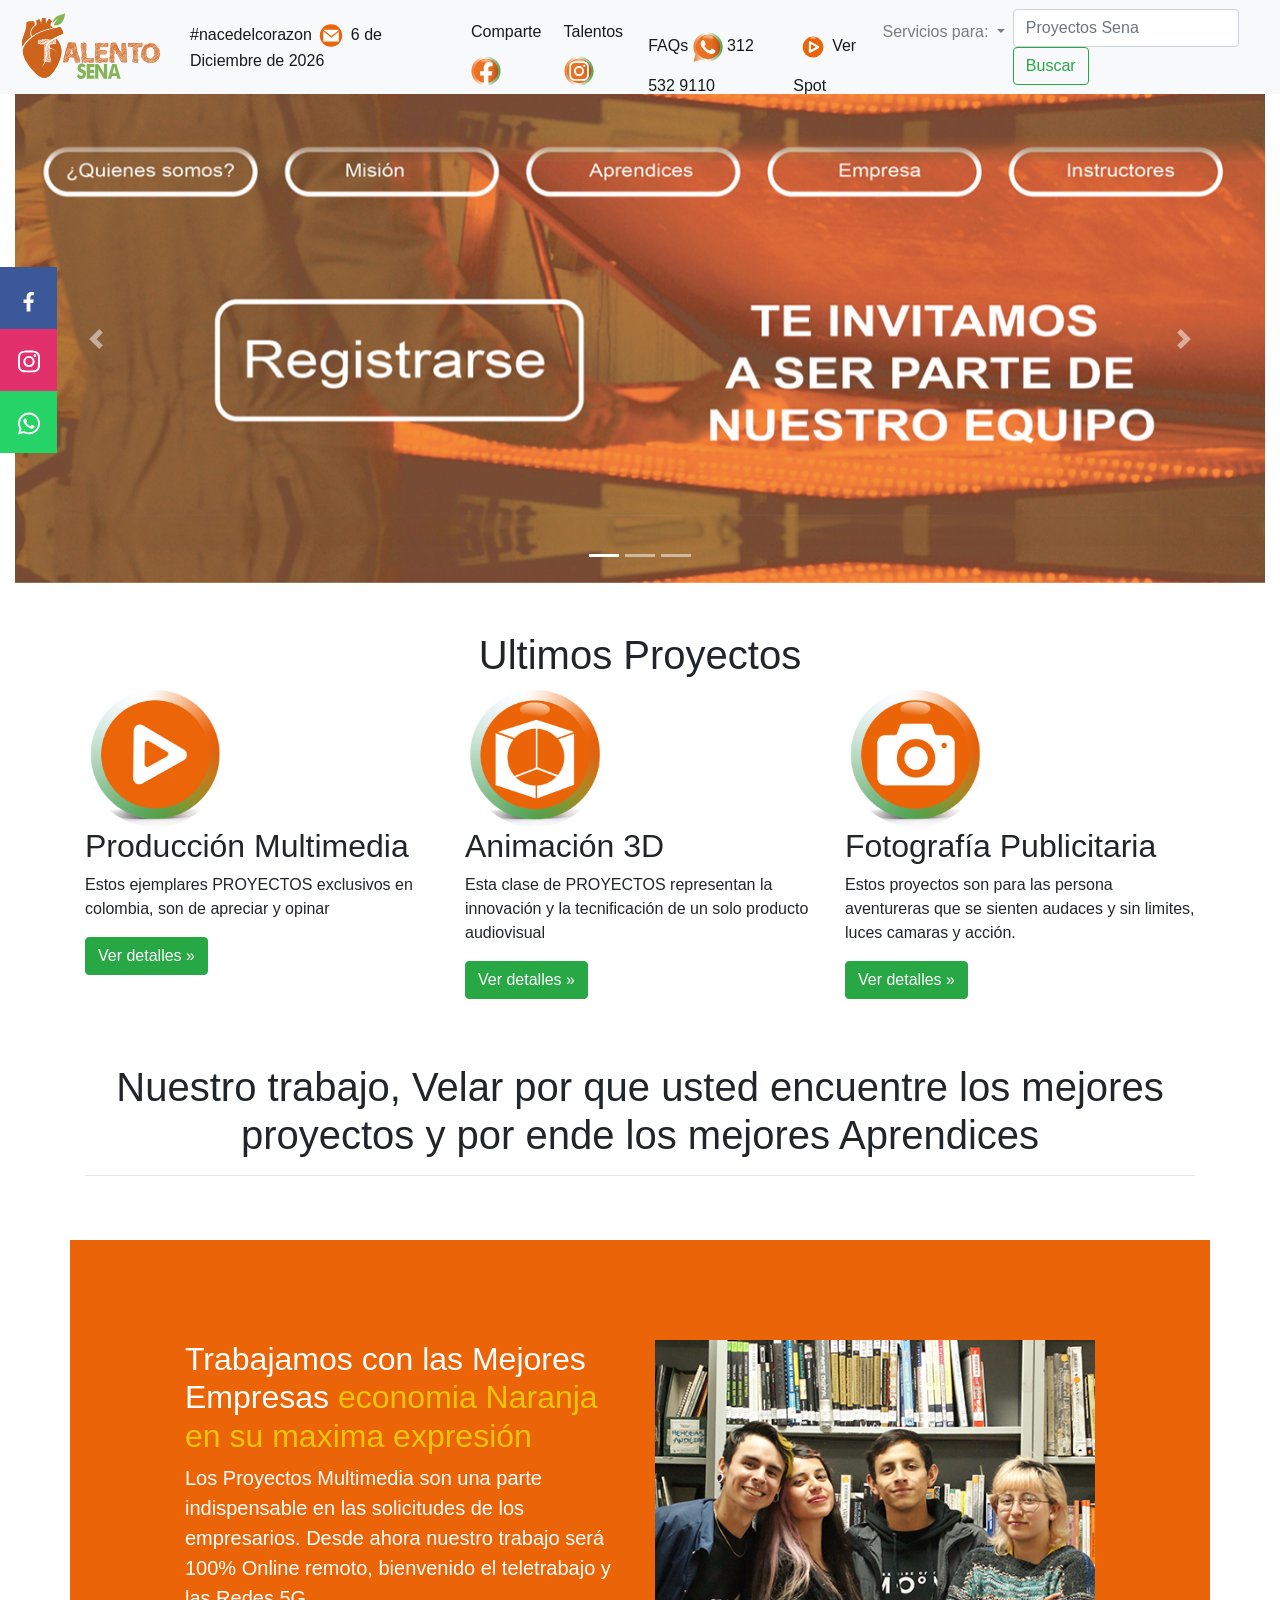
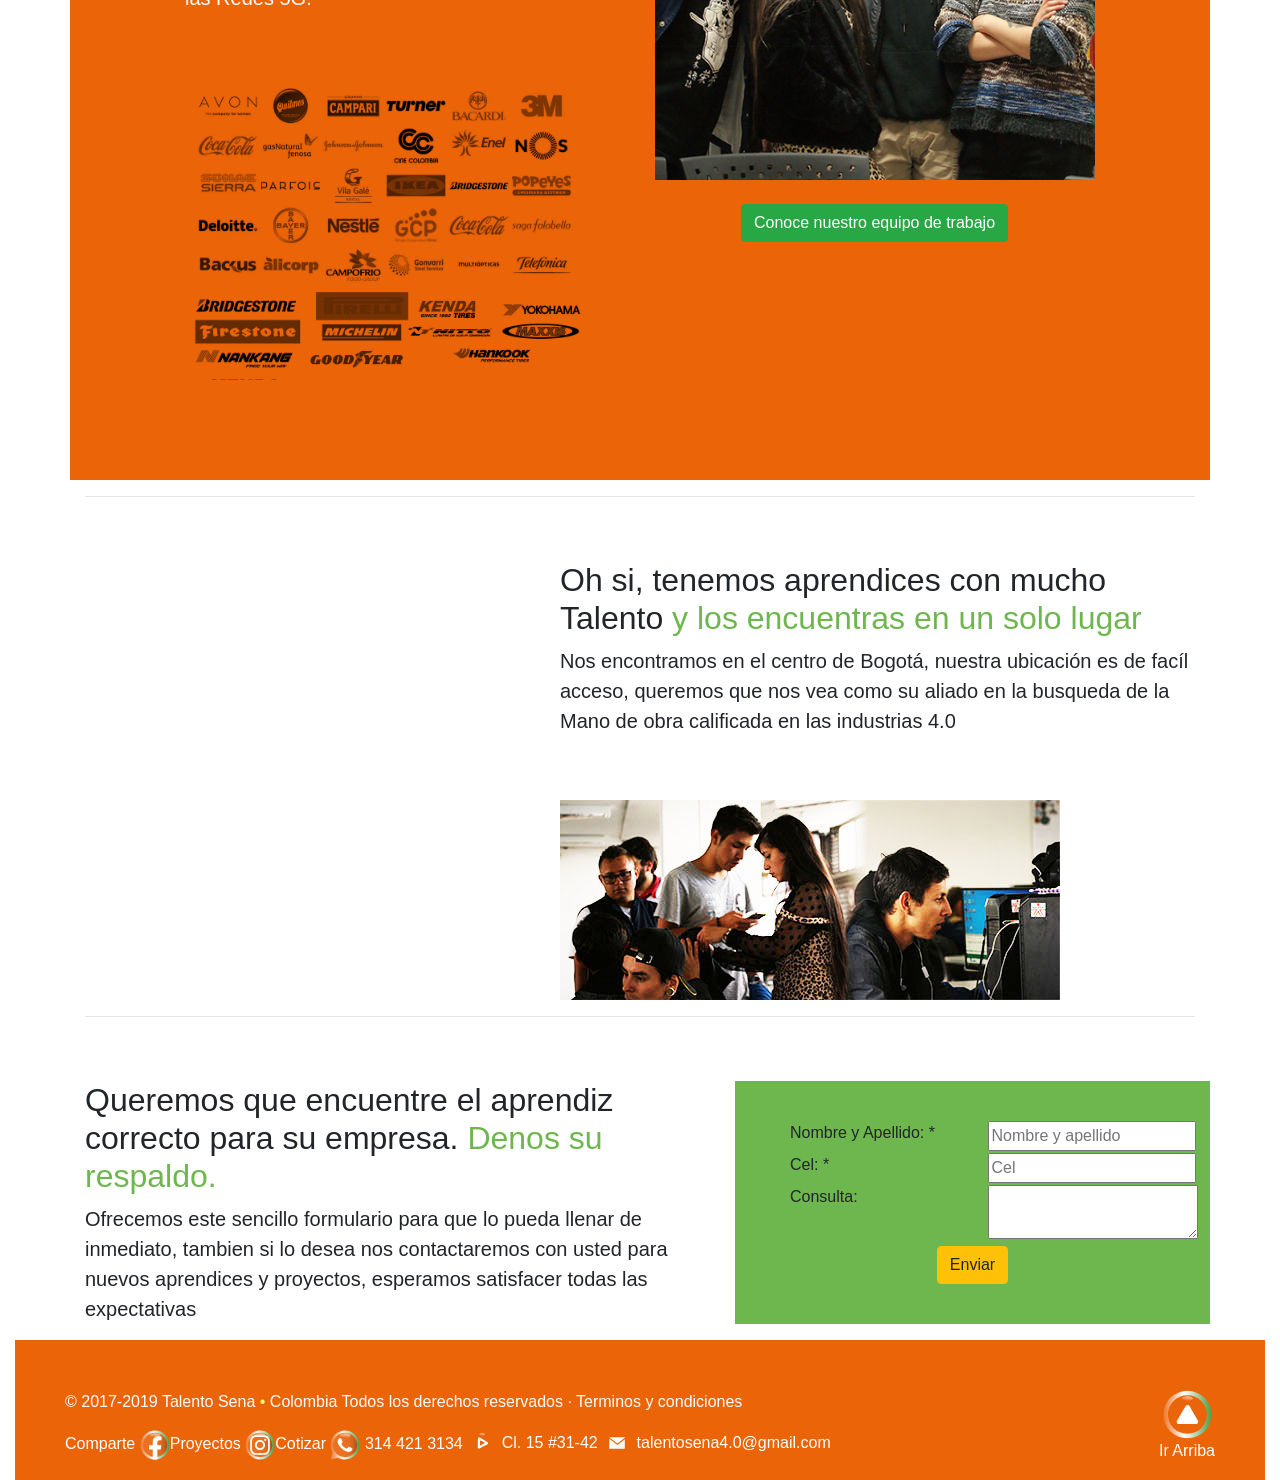
==== commit d959ab7c: "Actualizacion de contenidos 16 de Abril 2020" ====
--- a/index.html
+++ b/index.html
@@ -193,7 +193,7 @@
       </div>
       <div class="col-lg-6 col-md-5">
         <img src="img/equipo.jpg" width="100%"><br><br>
-        <p style="display: flex; justify-content: center; margin: auto;"><a class="btn btn-success" href="#" role="button" type="button" class="btn btn-primary" data-toggle="modal" data-target="#bd-example-modal-lg4">Conoce nuestro equipo de trabajo</a></p>
+        <p style="display: flex; justify-content: center; margin: auto;"><a class="btn btn-success animated pulse infinite" href="#" role="button" type="button" class="btn btn-primary" data-toggle="modal" data-target="#bd-example-modal-lg4">Conoce nuestro equipo de trabajo</a></p>
         <!-- Modal -->
         <div class="modal fade" id="bd-example-modal-lg4" tabindex="-1" role="dialog" aria-labelledby="exampleModalCenterTitle" aria-hidden="true">
           <div class="modal-dialog modal-lg" role="document">
@@ -209,7 +209,7 @@
                   <div class="col-lg-3">
                     <img src="img/sua.jpg" class="redondo">
                     <h4>Brayan Sua</h4>
-                    <p>Capaz de crear y transmitir mensajes visuales mediante la aplicación de técnicas de reproducción gráfica de acuerdo a las demandas sociales, culturales y políticas de nuestro país.</p>
+                    <p>Productor Multimedia  en formacion  dedicado  a la ilustracion analoga y digital  desarrollando asi  piezas graficas y pre post produccion audiovisual, Capaz de crear y transmitir mensajes visuales mediante la aplicación de técnicas de reproducción gráfica de acuerdo a las demandas sociales, culturales y políticas de nuestro país.</p>
                     <p><a class="btn btn-success" href="https://brayansua.000webhostapp.com/" role="button" type="button" class="btn btn-primary" data-toggle="modal" data-target="#bd-example-modal-lg">Portafolio »</a></p>
                   </div><!-- /.col-lg-4 -->
                   <div class="col-lg-3">
@@ -221,7 +221,7 @@
                   <div class="col-lg-3">
                     <img src="img/juanp.jpg" class="redondo">
                     <h4>Juan Londoño</h4>
-                    <p>Capaz de crear y transmitir mensajes visuales mediante la aplicación de técnicas de reproducción gráfica de acuerdo a las demandas sociales, culturales y políticas de nuestro país.</p>
+                    <p>Soy un productor multimedia, enfocado en el área de fotografía y diseño web, pero también me desempeño en áreas como la ilustración y la post-producción de audio y video. Dándole un estilo a mis trabajos mucho más tropicales y frescos al manejar tanto diseños como colores vivos y cálidos, transformados la forma de ver la multimedia, desde un aspecto visual más llamativo pero que conserva el mensaje.</p>
                     <p><a class="btn btn-success" href="https://juan-productormultimedia.000webhostapp.com/Mitrabajo.html" role="button" type="button" class="btn btn-primary" data-toggle="modal" data-target="#bd-example-modal-lg" target="_blank">Portafolio »</a></p>
                   </div><!-- /.col-lg-4 -->
                   <div class="col-lg-3">
